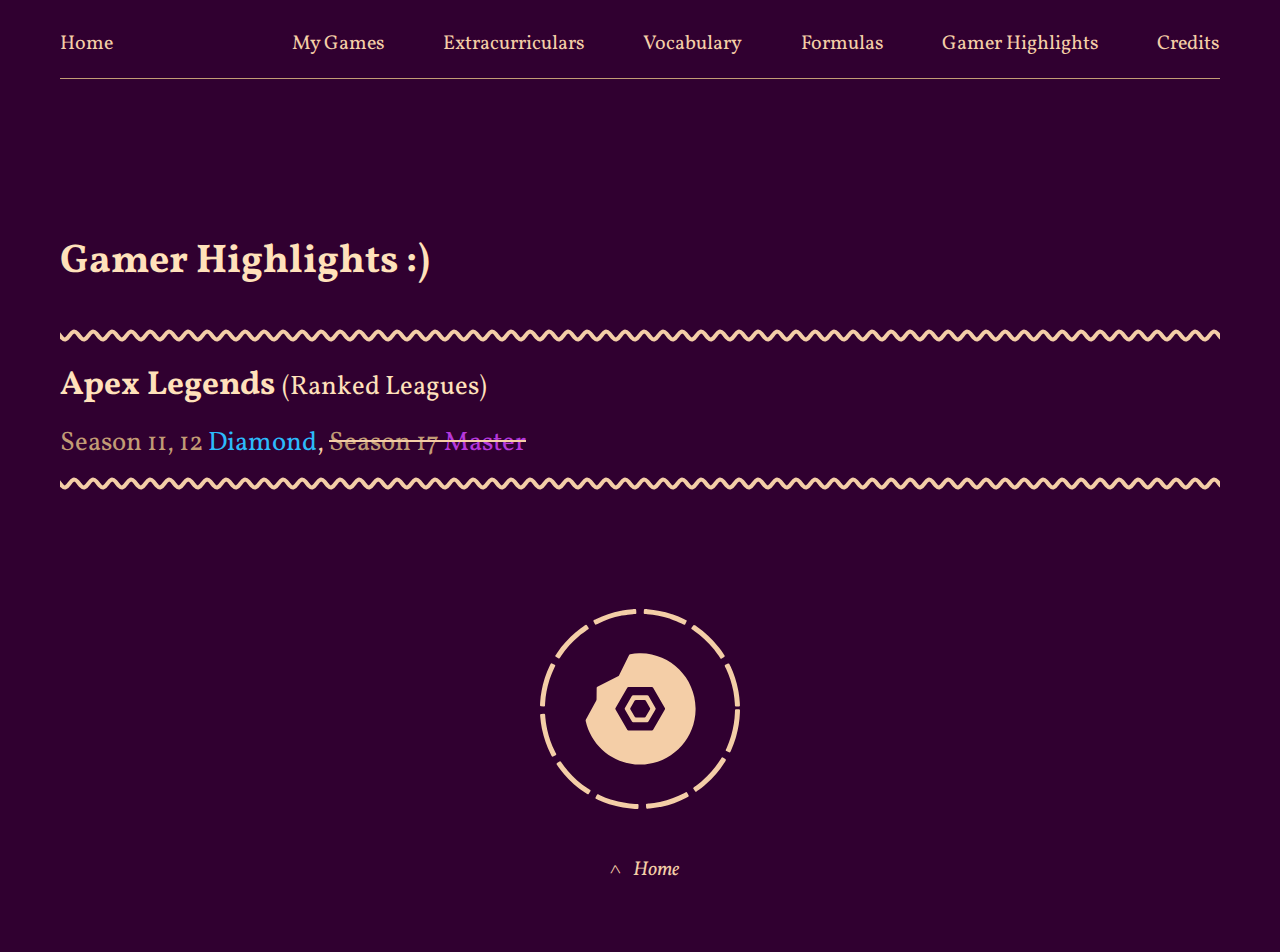
==== Apex.html @ 5f22dcd6 "Breakpoint" ====
<!DOCTYPE html>
<html lang="en">
<head>
    <meta charset="utf-8">
    <title>Apex</title>
    <link href="images/favicon.svg" rel="icon"/>
    <link href="style.css" rel="stylesheet" type="text/css"/>
    <script src="header.js"></script>
</head>
<body>
<div id="the-container">
    <div id="content-container">
        <div id="header"></div>
        <script>
            addHeader();
        </script>
        <div style="min-height: 50vh" class="box vertical-center">
            <div>
                <p class="h-1">Gamer Highlights :)</p>
                <div class="wave"></div>
            </div>
            <div>
                <p>
                    <span class="h-2">Apex Legends </span>
                    <span class="h-3" style="font-weight: normal">(Ranked Leagues)</span>
                </p>
                <span class="t-normal">
                <span class="t-note">Season 11, 12 </span><span style="color: #2cbbfb">Diamond</span>,
                <del><span class="t-note">Season 17 </span><span style="color: #b538db">Master</span></del>
            </span>
                <p></p>
                <div class="wave"></div>
            </div>
        </div>
        <div class="box" style="display: flex; justify-content: space-between; align-items: center">
            <div style="width: 33%"></div>
            <div style="width: 33%; text-align: center">
                <img alt="The Attlerock from Outer Wilds. Originally made by u/rio_slayer_of_horny - Reddit."
                     src="images/attlerock.svg" width="200"/>
            </div>
            <div style="width: 33%"></div>
        </div>
        <div class="box" style="display: flex; justify-content: space-between; align-items: center">
            <div style="width: 33%"></div>
            <div style="width: 33%; text-align: center">
                <div class="planets">
                    <a class="main-text" href="index.html">
                        <span id="arrow-down" style="font-style: normal; writing-mode: vertical-rl"><</span>
                        Home
                    </a>
                    <span class="aux-text">Timber Hearth (887 m)</span>
                </div>
            </div>
            <div style="width: 33%"></div>
        </div>
    </div>
</div>
</body>
</html>
---- style.css ----
@import url("https://fonts.googleapis.com/css2?family=Vollkorn&display=swap");
body {
    background-color: #300030;
    font-family: "Vollkorn", serif;
}
/* Header */
#header {
    margin-bottom: 30px;
    border-bottom: 1px solid #c29c75;
}
#header a {
    display: block;
    font-size: 15pt;
    color: #f4cea7;
    text-decoration: none;
    border-bottom: 2px solid transparent;
}
#header a:hover {
    border-bottom-color: #c29c75;
}
/* Containers */
#the-container {
    position: absolute;
    top: 0;
    left: 0;
    right: 0;
    min-width: 400px;
    max-width: 1200px;
    margin-left: auto;
    margin-right: auto;
}
#content-container {
    padding-left: 20px;
    padding-right: 20px;
}
.box {
    margin-top: 40px;
    margin-bottom: 40px;
}
.vertical-center {
    display: flex;
    flex-direction: column;
    justify-content: center;
}
/* Colors */
.ow-gold-light {
    color: #ffe1bb;
}
.ow-gold {
    color: #f4cea7;
}
.ow-gold-dimmer {
    color: #d6b089;
}
.ow-gold-dark {
    color: #c29c75;
}
/* Headings */
.h-1 {
    font-size: 30pt;
    font-weight: bold;
    color: #ffe1bb;
}
.h-2 {
    font-size: 25pt;
    font-weight: bold;
    color: #ffe1bb;
}
.h-3 {
    font-size: 20pt;
    font-weight: bold;
    color: #ffe1bb;
}
/* Texts */
.t-normal {
    font-size: 20pt;
    color: #f4cea7;
}
.t-normal-2 {
    font-size: 20pt;
    color: #d6b089;
}
.t-note {
    font-size: 20pt;
    color: #c29c75;
}
/* Links */
.planets {
    font-size: 15pt;
    font-style: italic;
}
.planets .main-text {
    color: #f4cea7;
    text-decoration: none;
}
.planets .main-text:hover {
    text-decoration: underline;
}
.planets .aux-text {
    display: block;
    visibility: hidden;
    color: #c29c75;
}
.planets .main-text:hover + .aux-text {
    visibility: visible;
}
.ow-link {
    font-size: 20pt;
    font-style: italic;
    color: #f4cea7;
    text-decoration: none;
}
.ow-link:hover {
    text-decoration: underline;
}
#arrow-down:hover {
    text-decoration: none;
}

.wave {
    margin-top: -30pt;
    font-size: 30pt;
    overflow: hidden;
}
.wave::before {
    content: "Oncetherewasanexalosionabanawhichaavebirthtotimeandsaace.Oncetherewasanexalosion...";
    color: transparent;
    text-decoration-style: wavy;
    text-decoration-color: #f4cea7;
    text-decoration-line: underline;
}
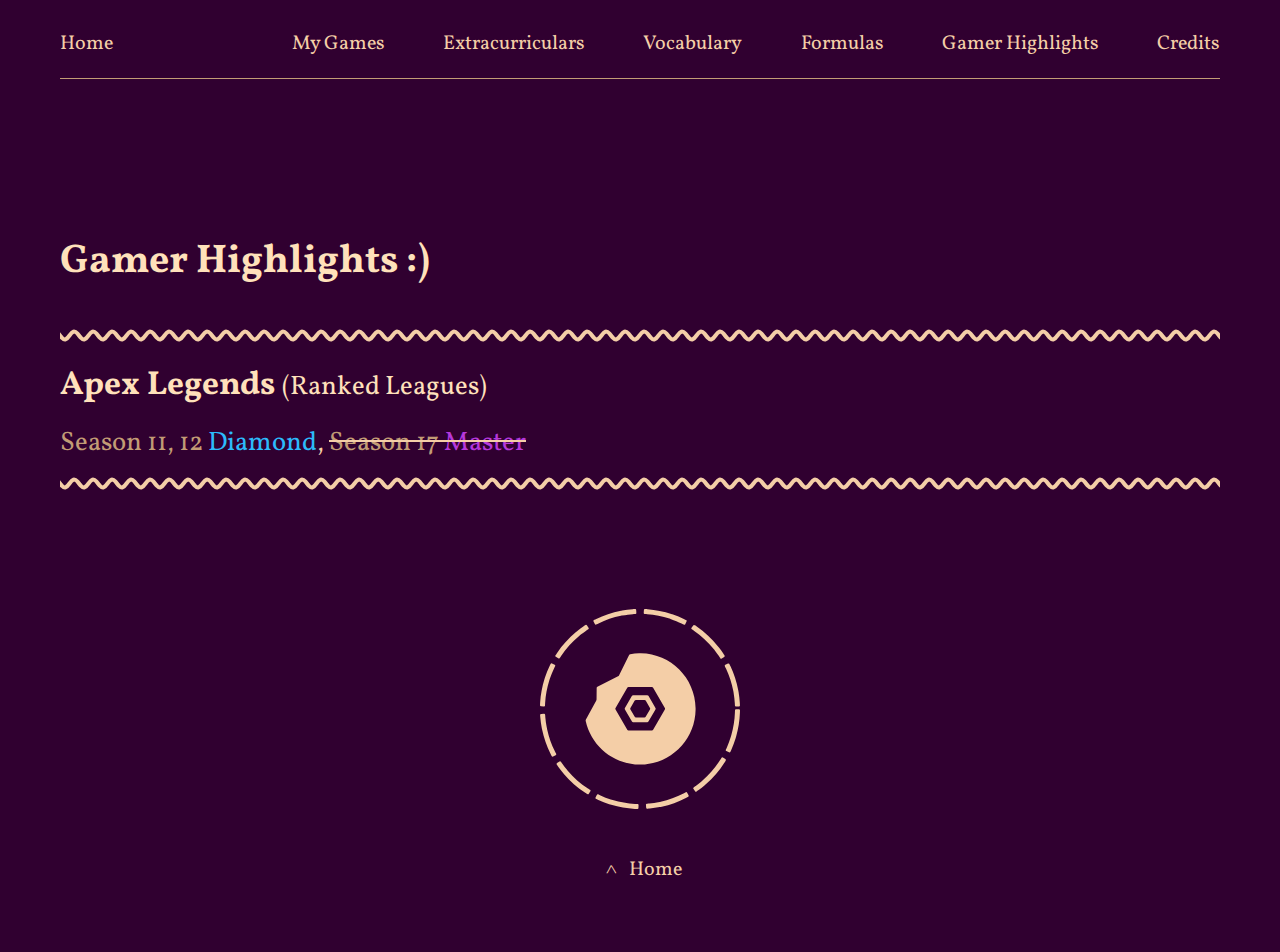
==== commit be02e4d2: "container" ====
--- a/Apex.html
+++ b/Apex.html
@@ -5,54 +5,52 @@
     <title>Apex</title>
     <link href="images/favicon.svg" rel="icon"/>
     <link href="style.css" rel="stylesheet" type="text/css"/>
-    <script src="header.js"></script>
+    <script src="nav.js"></script>
 </head>
 <body>
 <div id="the-container">
-    <div id="content-container">
-        <div id="header"></div>
-        <script>
-            addHeader();
-        </script>
-        <div style="min-height: 50vh" class="box vertical-center">
-            <div>
-                <p class="h-1">Gamer Highlights :)</p>
-                <div class="wave"></div>
-            </div>
-            <div>
-                <p>
-                    <span class="h-2">Apex Legends </span>
-                    <span class="h-3" style="font-weight: normal">(Ranked Leagues)</span>
-                </p>
-                <span class="t-normal">
+    <nav></nav>
+    <script>
+        addNavLinks();
+    </script>
+    <div style="min-height: 50vh" class="box vertical-center">
+        <div>
+            <p class="h-1">Gamer Highlights :)</p>
+            <div class="wave"></div>
+        </div>
+        <div>
+            <p>
+                <span class="h-2">Apex Legends </span>
+                <span class="h-3" style="font-weight: normal">(Ranked Leagues)</span>
+            </p>
+            <span class="t-normal">
                 <span class="t-note">Season 11, 12 </span><span style="color: #2cbbfb">Diamond</span>,
                 <del><span class="t-note">Season 17 </span><span style="color: #b538db">Master</span></del>
             </span>
-                <p></p>
-                <div class="wave"></div>
+            <p></p>
+            <div class="wave"></div>
+        </div>
+    </div>
+    <div class="box" style="display: flex; justify-content: space-between; align-items: center">
+        <div style="width: 33%"></div>
+        <div style="width: 33%; text-align: center">
+            <img alt="The Attlerock from Outer Wilds."
+                 src="images/attlerock.svg" width="200"/>
+        </div>
+        <div style="width: 33%"></div>
+    </div>
+    <div class="box" style="display: flex; justify-content: space-between; align-items: center">
+        <div style="width: 33%"></div>
+        <div style="width: 33%; text-align: center">
+            <div class="planets">
+                <a class="main-text" href="index.html">
+                    <span id="arrow-down" style="font-style: normal; writing-mode: vertical-rl"><</span>
+                    Home
+                </a>
+                <span class="aux-text">Timber Hearth (887 m)</span>
             </div>
         </div>
-        <div class="box" style="display: flex; justify-content: space-between; align-items: center">
-            <div style="width: 33%"></div>
-            <div style="width: 33%; text-align: center">
-                <img alt="The Attlerock from Outer Wilds. Originally made by u/rio_slayer_of_horny - Reddit."
-                     src="images/attlerock.svg" width="200"/>
-            </div>
-            <div style="width: 33%"></div>
-        </div>
-        <div class="box" style="display: flex; justify-content: space-between; align-items: center">
-            <div style="width: 33%"></div>
-            <div style="width: 33%; text-align: center">
-                <div class="planets">
-                    <a class="main-text" href="index.html">
-                        <span id="arrow-down" style="font-style: normal; writing-mode: vertical-rl"><</span>
-                        Home
-                    </a>
-                    <span class="aux-text">Timber Hearth (887 m)</span>
-                </div>
-            </div>
-            <div style="width: 33%"></div>
-        </div>
+        <div style="width: 33%"></div>
     </div>
 </div>
 </body>
--- a/style.css
+++ b/style.css
@@ -4,18 +4,18 @@
     font-family: "Vollkorn", serif;
 }
 /* Header */
-#header {
+nav {
     margin-bottom: 30px;
     border-bottom: 1px solid #c29c75;
 }
-#header a {
+nav a {
     display: block;
     font-size: 15pt;
     color: #f4cea7;
     text-decoration: none;
     border-bottom: 2px solid transparent;
 }
-#header a:hover {
+nav a:hover {
     border-bottom-color: #c29c75;
 }
 /* Containers */
@@ -25,11 +25,9 @@
     left: 0;
     right: 0;
     min-width: 400px;
-    max-width: 1200px;
+    max-width: 1160px;
     margin-left: auto;
     margin-right: auto;
-}
-#content-container {
     padding-left: 20px;
     padding-right: 20px;
 }
@@ -87,7 +85,6 @@
 /* Links */
 .planets {
     font-size: 15pt;
-    font-style: italic;
 }
 .planets .main-text {
     color: #f4cea7;
